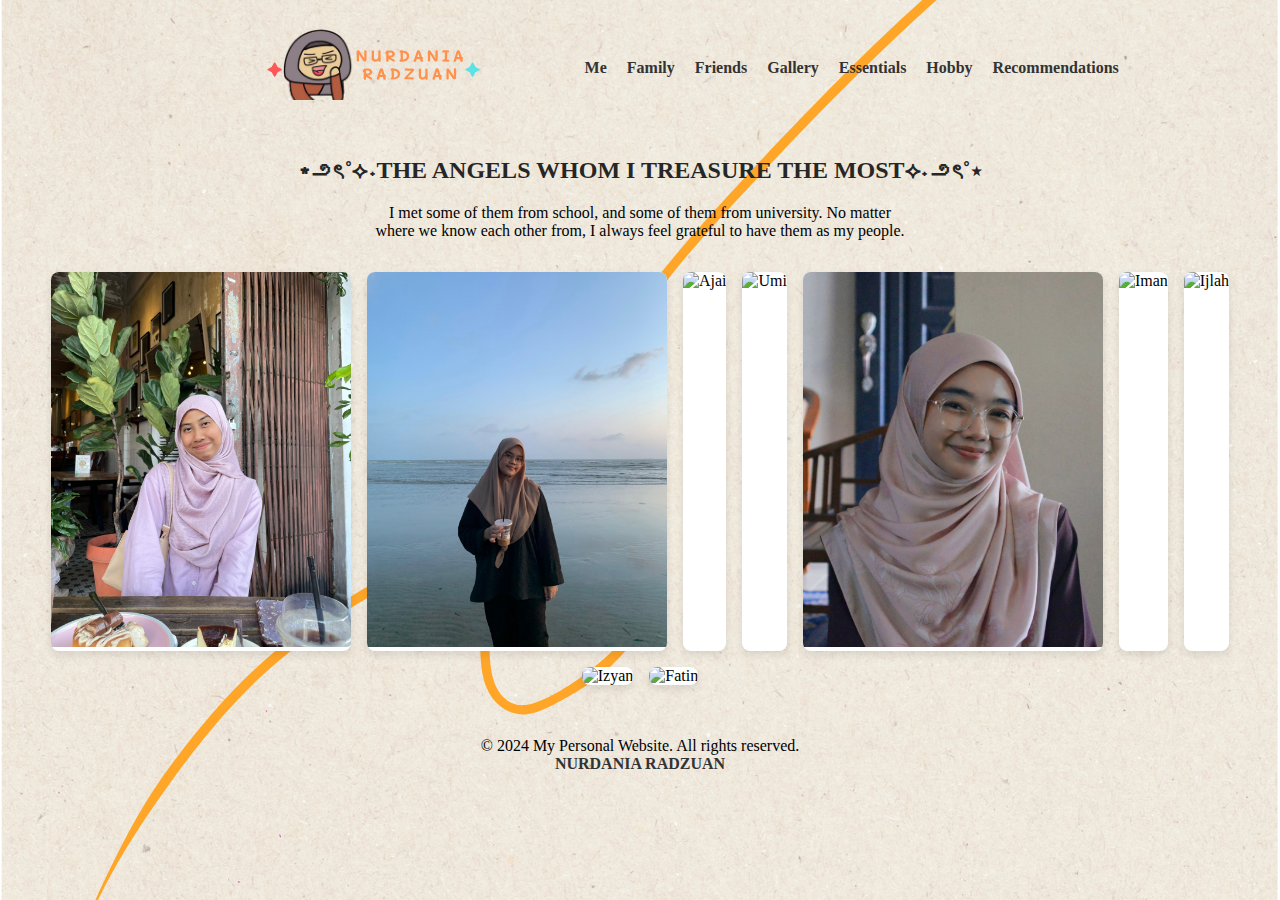
==== friends.html @ 7a52a440 "Add files via upload" ====
<!DOCTYPE html>
<html>
<head>
<meta name="viewport" content="width=device-width, initial-scale=1.0">
<title>MY FRIENDS</title>
<link rel="stylesheet" href="friendsstyles.css">
</head> 
<body>
<div class="hero">
<nav>
<a href="index.html" class="logo-link">
<img src="images/nurdanialogo.svg" alt="Nurdania Logo" class="logo">
</a>
<ul>
  <li><a href="nurdania.html" class="nurdania-link" target="_blank">Me</a></li>
  <li><a href="family.html" class="family-link" target="_blank">Family</a></li>
  <li><a href="friends.html" class="friends-link" target="_blank">Friends</a></li>
  <li><a href="gallery.html" class="gallery-link" target="_blank">Gallery</a></li>
  <li><a href="essentials.html" class="essentials-link" target="_blank">Essentials</a></li>
  <li class="dropdown">
    <a href="hobby.html" class="hobby-link" target="_blank">Hobby</a>
    <ul class="dropdown-content">
      <li><a href="firsthobby.html" target="_blank">Learning Guitar</a></li>
      <li><a href="secondhobby.html" target="_blank">Cooking: Instant Noodles</a></li>
      <li><a href="thirdhobby.html" target="_blank">Play with My Cats</a></li>
    </ul>
  </li>
  <li><a href="recommendations.html" class="recommendations-link" target="_blank">Recommendations</a></li>
</ul>
</nav>
</div>
<h1 class="page-title">⋆౨ৎ˚⟡˖THE ANGELS WHOM I TREASURE THE MOST⟡˖౨ৎ˚⋆</h1>
<center><p>I met some of them from school, and some of them from university. No matter<br>where we know each other from, I always feel grateful to have them as my people.</p><center/>
<div class="container">
  <div class="card__container">

    <article class="card__article">
      <img src="images2/nana.jpg" alt="Nana" class="card__img">
      <div class="card__data">
        <h2 class="card__title name-font">NANA</h2>
        <span class="card__description">She is the love of<br>my life</span>
      </div>
    </article>

    <article class="card__article">
      <img src="images2/anis.jpg" alt="Anis" class="card__img">
      <div class="card__data">
        <h2 class="card__title name-font">ANIS</h2>
        <span class="card__description">She drinks iced matcha five<br>times a day</span>
      </div>
    </article>

    <article class="card__article">
      <img src="images2/ajai.jpg" alt="Ajai" class="card__img">
      <div class="card__data">
       <h2 class="card__title name-font">AJAI</h2>
        <span class="card__description">She is our beloved photographer whom we cherish the most</span>
      </div>
    </article>

    <article class="card__article">
      <img src="images2/umi.jpg" alt="Umi" class="card__img">
      <div class="card__data">
        <h2 class="card__title name-font">UMI</h2>
        <span class="card__description">She takes care of us as much as<br>our love for her</span>
      </div>
    </article>

    <article class="card__article">
      <img src="images2/nurul.jpg" alt="Nurul" class="card__img">
      <div class="card__data">
       <h2 class="card__title name-font">NURUL</h2>
        <span class="card__description">She is our inspiration to be<br>better every day</span>
      </div>
    </article>

    <article class="card__article">
      <img src="images2/iman.jpg" alt="Iman" class="card__img">
      <div class="card__data">
       <h2 class="card__title name-font">IMAN</h2>
        <span class="card__description">She is so much more<br>than her beauty</span>
      </div>
    </article>

    <article class="card__article">
      <img src="images2/ijlah.jpg" alt="Ijlah" class="card__img">
      <div class="card__data">
       <h2 class="card__title name-font">IJLAH</h2>
        <span class="card__description">She offers the warmest<br>hug ever</span>
      </div>
    </article>

    <article class="card__article">
      <img src="images2/izyan.jpg" alt="Izyan" class="card__img">
      <div class="card__data">
        <h2 class="card__title name-font">IZYAN</h2>
        <span class="card__description">She will forever be the reason I smile in Kedah</span>
      </div>
    </article>

    <article class="card__article">
      <img src="images2/fatin.jpg" alt="Fatin" class="card__img">
      <div class="card__data">
        <h2 class="card__title name-font">FATIN</h2>
        <span class="card__description">She makes me realize the importance of appreciating our life every day</span>
      </div>
    </article>

  </div>
</div>

    <footer>
        <p>&copy; 2024 My Personal Website. All rights reserved.<br><a href="nurdania.html" class="path-link" target="_blank">NURDANIA RADZUAN</a></a></p>
    </footer>

</body>
</html>
---- friendsstyles.css ----
:root {
  --first-color: hsl(38.8, 100%, 50%);
  --title-color: hsl(0, 0%, 15%);
  --text-color: hsl(0, 0%, 0%);
  --body-color: hsl(0, 0%, 95%);
  --container-color: hsl(0, 0%, 100%);
  --overlay-bg-color: rgba(255, 255, 255, 0.8); 

  --body-font: "Comic Sans MS", cursive;
  --h2-font-size: 1.25rem;
  --small-font-size: .813rem;
}

@media screen and (min-width: 1120px) {
  :root {
    --h2-font-size: 1.5rem;
    --small-font-size: .875rem;
  }
}

* {
  font-family: var(--body-font);
  color: var(--text-color);
}

body {
  background-image: url("images/background.svg");
  background-size: cover;
  background-position: center top;
  background-attachment: fixed; 
  font-family: var(--body-font);
}

.hero {
  padding: 20px;
  position: relative;
}

nav {
  display: flex;
  justify-content: center;
  align-items: center;
  margin-bottom: 10px;
}

.logo {
  height: 75px;
}

ul {
  list-style-type: none;
  margin: 0;
  padding: 0;
  display: flex;
}

li {
  margin-left: 20px;
}

a.nurdania-link:hover {
  color: #2e86c1;
}

a {
  text-decoration: none;
  color: #333;
  font-weight: bold;
}

a:hover {
  color: var(--first-color);
}

.logo-link {
  text-decoration: none;
}

.container {
  max-width: 1200px;
  margin: 0 auto;
  padding: 1rem;
}

.card__container {
  display: flex;
  flex-wrap: wrap;
  gap: 1rem;
  justify-content: center;
}

.card__article {
  background-color: var(--container-color);
  border-radius: 8px;
  overflow: hidden;
  box-shadow: 0 4px 8px rgba(0, 0, 0, 0.1);
  max-width: 300px;
  text-align: center;
  position: relative;
}

.card__img {
  width: 100%;
  height: auto;
}

.card__data {
  display: flex;
  flex-direction: column;
  justify-content: center;
  align-items: center;
  position: absolute;
  top: 0;
  left: 0;
  width: 100%;
  height: 100%;
  background-color: var(--overlay-bg-color); 
  opacity: 0;
  transition: opacity 0.3s ease;
}

.card__article:hover .card__data {
  opacity: 1;
}

.card__title {
  color: var(--title-color);
  font-size: var(--h2-font-size);
  margin: 0.5rem 0;
}

.card__description {
  font-size: var(--small-font-size);
  color: var(--text-color);
}

a.family-link:hover {
  color: #f00;
}

a.friends-link:hover {
  color: #ffa500;
}

a.gallery-link:hover {
  color: #ff0;
}

a.essentials-link:hover {
  color: #0f0;
}

a.hobby-link:hover {
  color: #00f;
}

a.recommendations-link:hover {
  color: #800080;
}
.page-title {
  text-align: center;
  font-size: 1.5rem;
  color: var(--title-color);
  margin-top: 20px;
  margin-bottom: 20px;
}
.card__title.name-font {
  font-family: Rockwell;
  font-weight: bold;
}

.dropdown-content {
  display: none;
  position: absolute;
  background-color: #f9f9f9;
  min-width: 160px;
  box-shadow: 0px 8px 16px 0px rgba(0,0,0,0.2);
  z-index: 1;
}

.dropdown-content li {
  float: none;
}

.dropdown-content li a {
  color: black;
  padding: 12px 16px;
  text-decoration: none;
  display: block;
  text-align: left;
}

.dropdown-content li a:hover {
  background-color: #ddd;
}

.dropdown:hover .dropdown-content {
  display: block;
}
.content {
  flex: 1; 
}

footer {
  color: black;
  padding: 20px 0; 
  text-align: center;
  border-top: none; 
  background: none; 
  font-family: "Comic Sans MS", cursive;
  margin-top: auto; 
}

.footer-container {
  max-width: 1200px;
  margin: 0 auto;
}

.footer-content {
  display: flex;
  flex-direction: column;
  align-items: center;
}

.footer-content p {
  margin: 5px 0;
}

.footer-content a {
  color: white;
  text-decoration: none;
  margin: 0 5px;
}

.footer-content a:hover {
  color: orange; 
  text-decoration: underline;
}

.path-link:hover {
  color: orange; 
}
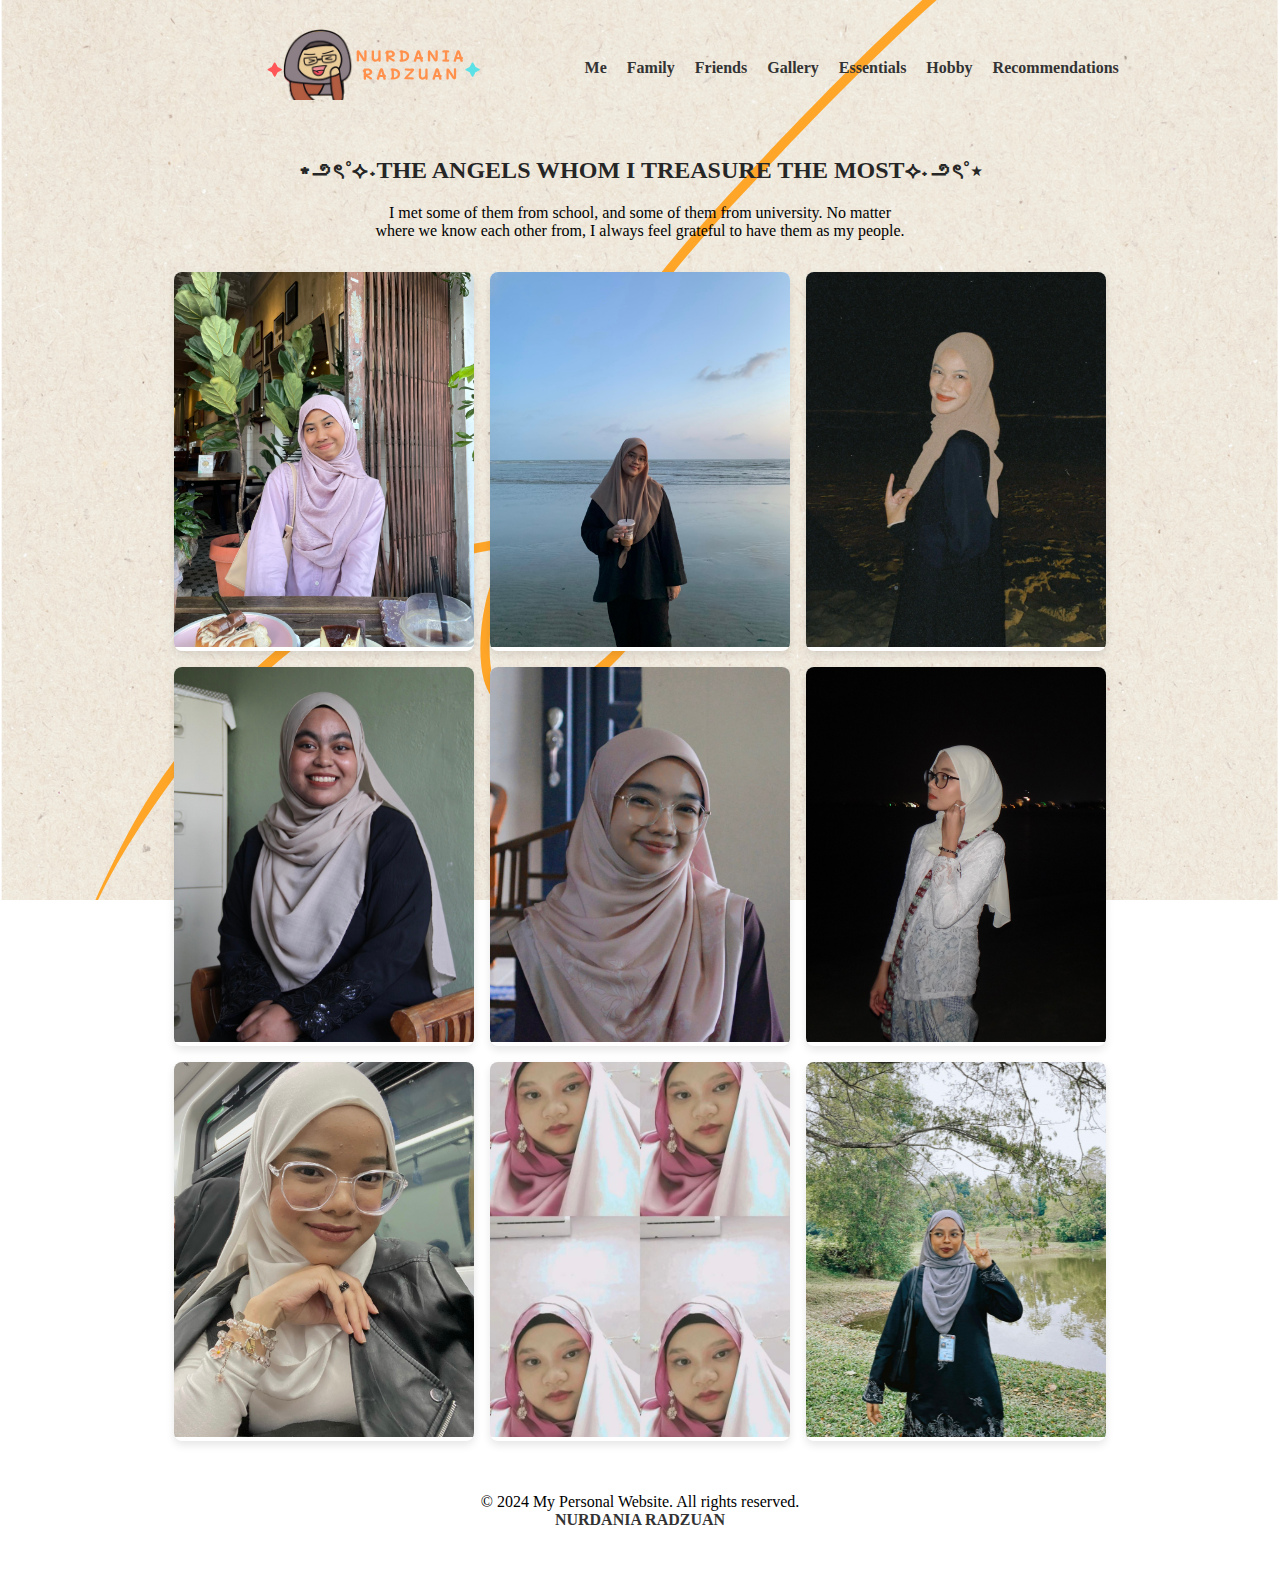
==== commit d828b1af: "Update friends.html" ====
--- a/friends.html
+++ b/friends.html
@@ -51,7 +51,7 @@
     </article>
 
     <article class="card__article">
-      <img src="images2/ajai.jpg" alt="Ajai" class="card__img">
+      <img src="images2/ajai.JPG" alt="Ajai" class="card__img">
       <div class="card__data">
        <h2 class="card__title name-font">AJAI</h2>
         <span class="card__description">She is our beloved photographer whom we cherish the most</span>
@@ -59,7 +59,7 @@
     </article>
 
     <article class="card__article">
-      <img src="images2/umi.jpg" alt="Umi" class="card__img">
+      <img src="images2/umi.JPG" alt="Umi" class="card__img">
       <div class="card__data">
         <h2 class="card__title name-font">UMI</h2>
         <span class="card__description">She takes care of us as much as<br>our love for her</span>
@@ -75,7 +75,7 @@
     </article>
 
     <article class="card__article">
-      <img src="images2/iman.jpg" alt="Iman" class="card__img">
+      <img src="images2/iman.JPG" alt="Iman" class="card__img">
       <div class="card__data">
        <h2 class="card__title name-font">IMAN</h2>
         <span class="card__description">She is so much more<br>than her beauty</span>
@@ -83,7 +83,7 @@
     </article>
 
     <article class="card__article">
-      <img src="images2/ijlah.jpg" alt="Ijlah" class="card__img">
+      <img src="images2/ijlah.JPG" alt="Ijlah" class="card__img">
       <div class="card__data">
        <h2 class="card__title name-font">IJLAH</h2>
         <span class="card__description">She offers the warmest<br>hug ever</span>
@@ -91,7 +91,7 @@
     </article>
 
     <article class="card__article">
-      <img src="images2/izyan.jpg" alt="Izyan" class="card__img">
+      <img src="images2/izyan.JPG" alt="Izyan" class="card__img">
       <div class="card__data">
         <h2 class="card__title name-font">IZYAN</h2>
         <span class="card__description">She will forever be the reason I smile in Kedah</span>
@@ -99,7 +99,7 @@
     </article>
 
     <article class="card__article">
-      <img src="images2/fatin.jpg" alt="Fatin" class="card__img">
+      <img src="images2/fatin.JPG" alt="Fatin" class="card__img">
       <div class="card__data">
         <h2 class="card__title name-font">FATIN</h2>
         <span class="card__description">She makes me realize the importance of appreciating our life every day</span>
@@ -114,4 +114,4 @@
     </footer>
 
 </body>
-</html>+</html>
